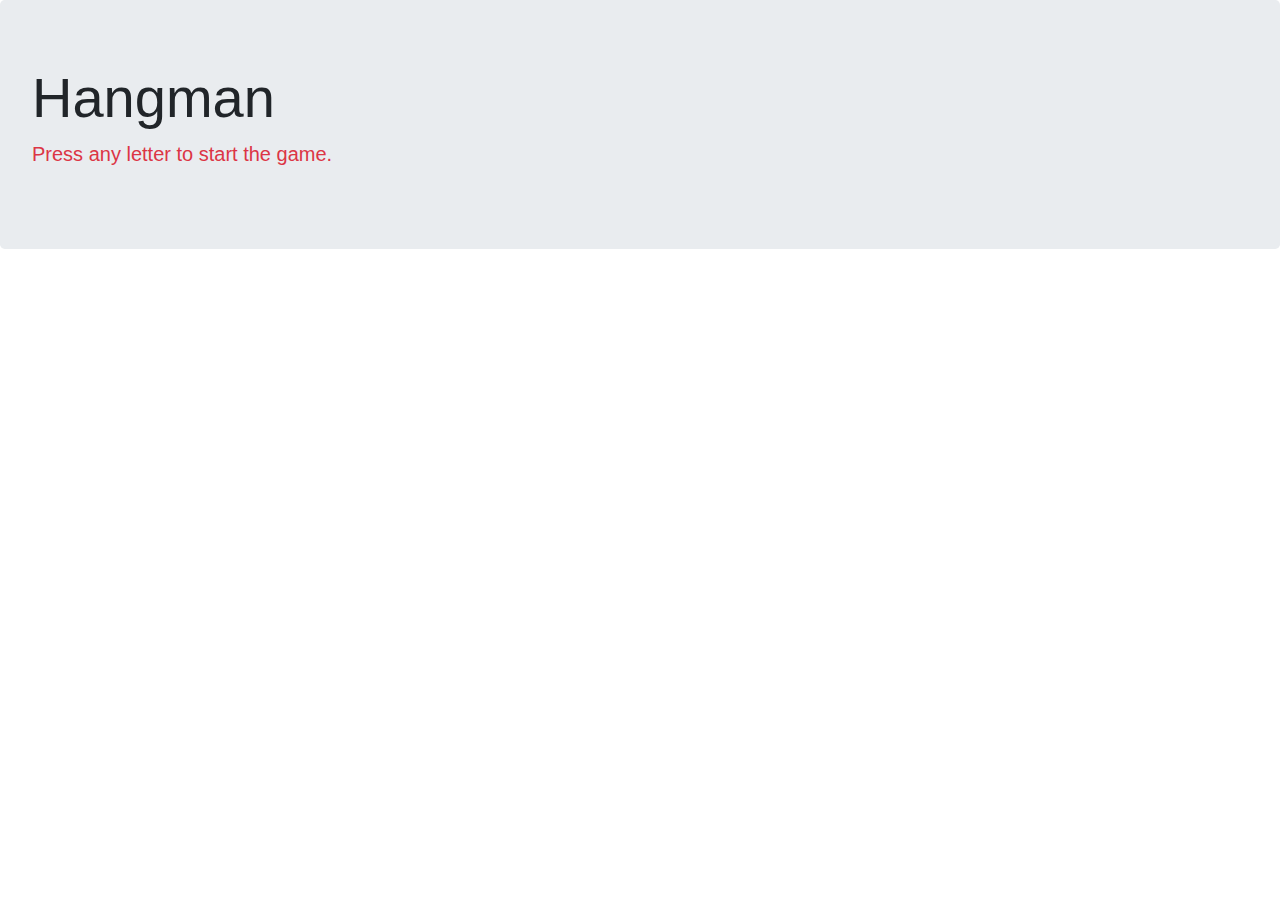
==== hangman.html @ 346b4904 "Hangman-Game" ====
<!DOCTYPE html>
<html lang="en">

<head>
    <meta charset="UTF-8">
    <meta name="viewport" content="width=device-width, initial-scale=1, shrink-to-fit=no">
    <meta http-equiv="X-UA-Compatible" content="ie=edge">
    <title>Beth Arnold</title>

    <link rel="stylesheet" href="https://maxcdn.bootstrapcdn.com/bootstrap/4.0.0/css/bootstrap.min.css" integrity="sha384-Gn5384xqQ1aoWXA+058RXPxPg6fy4IWvTNh0E263XmFcJlSAwiGgFAW/dAiS6JXm"
        crossorigin="anonymous">
    <link rel="stylesheet" href="assets/css/style.css">

</head>

<body >
<script src="assets/javascript/game3.js">
    </script>
    <div class="jumbotron">
        <h1 class="display-4">Hangman
        </h1>
        <p class="lead text-danger"> Press any letter to start the game.</p>
    </div>

    <!-- <h1>Guess a letter</h1> -->
    <!-- <input id="letter" type="text"> -->
    <!-- <input type="button" value="letter" onclick="Letter()"/> -->
    <!-- <p id="answer">
    </p>
    <p id="counter">
    </p>

    <p id="stat">
    </p> -->





</body>

</html>
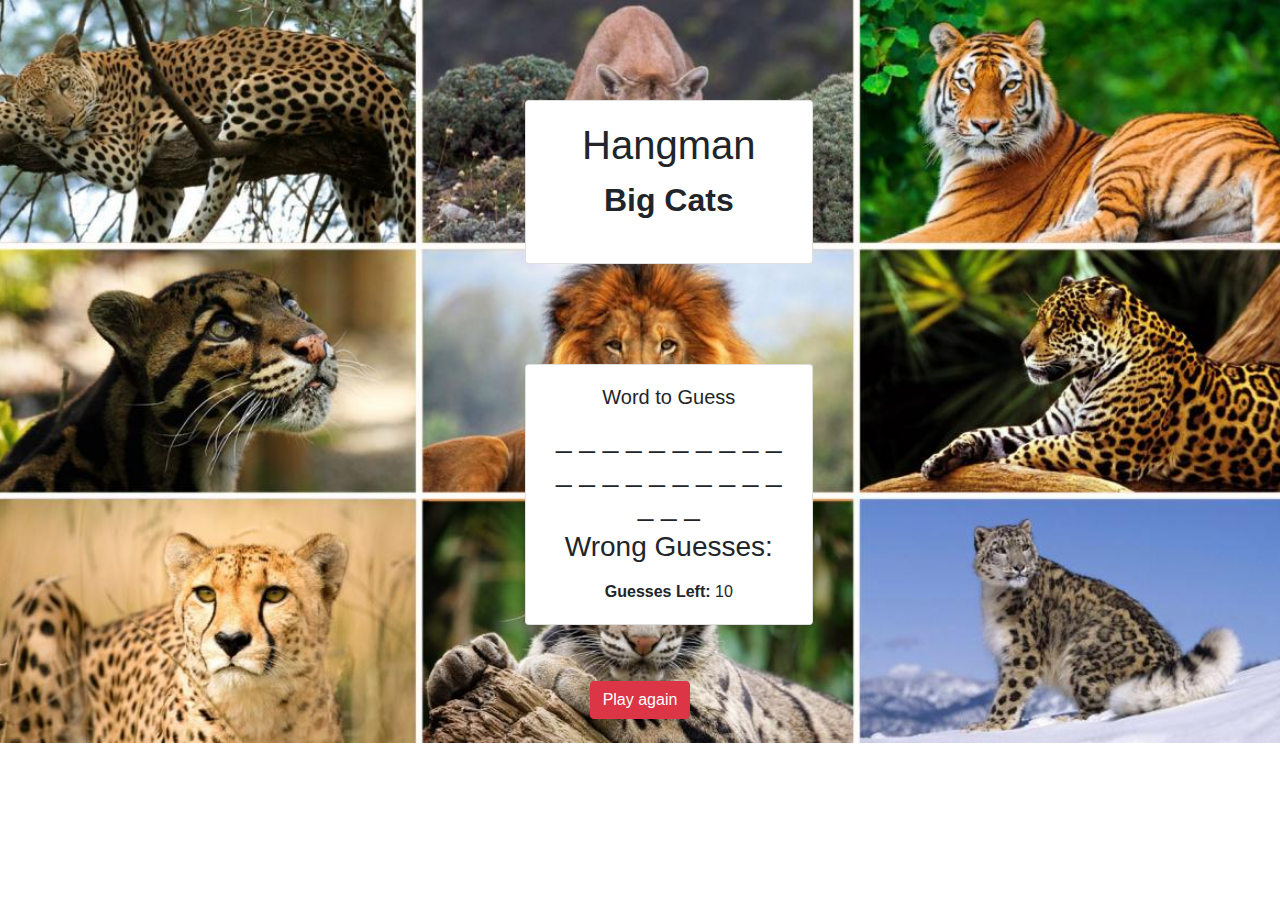
==== commit 02e10025: "Hangman-Game" ====
--- a/hangman.html
+++ b/hangman.html
@@ -13,30 +13,60 @@
 
 </head>
 
-<body >
-<script src="assets/javascript/game3.js">
+<body class="text-center">
+
+    <script src="assets/javascript/game3.js">
     </script>
-    <div class="jumbotron">
-        <h1 class="display-4">Hangman
-        </h1>
-        <p class="lead text-danger"> Press any letter to start the game.</p>
-    </div>
+    <form class="form-signin">
 
-    <!-- <h1>Guess a letter</h1> -->
-    <!-- <input id="letter" type="text"> -->
-    <!-- <input type="button" value="letter" onclick="Letter()"/> -->
-    <!-- <p id="answer">
-    </p>
-    <p id="counter">
-    </p>
+        <div class="card" style="width: 18rem;">
+            <div class="card-body">
+                <h1 class="card-title">Hangman</h1>
+                <h2 class="display-5">
+                    <strong>Big Cats</strong>
+                </h2>
+            </div>
 
-    <p id="stat">
-    </p> -->
+            <p id="you-win">
+                <strong></strong>
+            </p>
+        </div>
+
+        <div class="card" style="width: 18rem;">
+            <div class="card-body">
+                <h5 class="card-title">Word to Guess</h5>
+                <h3 id="word-blanks"></h3>
+                <div>
+                    <h1 class="h3 mb-3 font-weight-normal">Wrong Guesses:</h1>
+                    <span id="wrong-guesses"></span>
+                </div>
+
+                <div>
+                    <strong>Guesses Left: </strong>
+                    <span id="guesses-left"></span>
+                </div>
+
+            </div>
+        </div>
+
+        <h3 id="word-blanks"></h3>
 
 
 
+        <br>
+        <br>
+
+
+        <a href=index.html>
+            <button type="button" class="btn btn-danger">Play again</button>
+        </a>
+
+        <br><br>
+
+        <script type="text/javascript" src="assets/javascript/game3.js"></script>
 
 
 </body>
 
+
 </html>--- a/assets/css/style.css
+++ b/assets/css/style.css
@@ -0,0 +1,19 @@
+body {
+    background: url(../images/bigcats4.jpg) no-repeat center;
+    background-size: cover;
+}
+
+
+.card {
+    align-self: center;
+    margin-left: 41%;
+    margin-top: 100px;
+}
+
+.jumbotron {
+    height: 150px;
+    text-align: center;
+    margin: 0px;
+    padding: 20px;
+
+}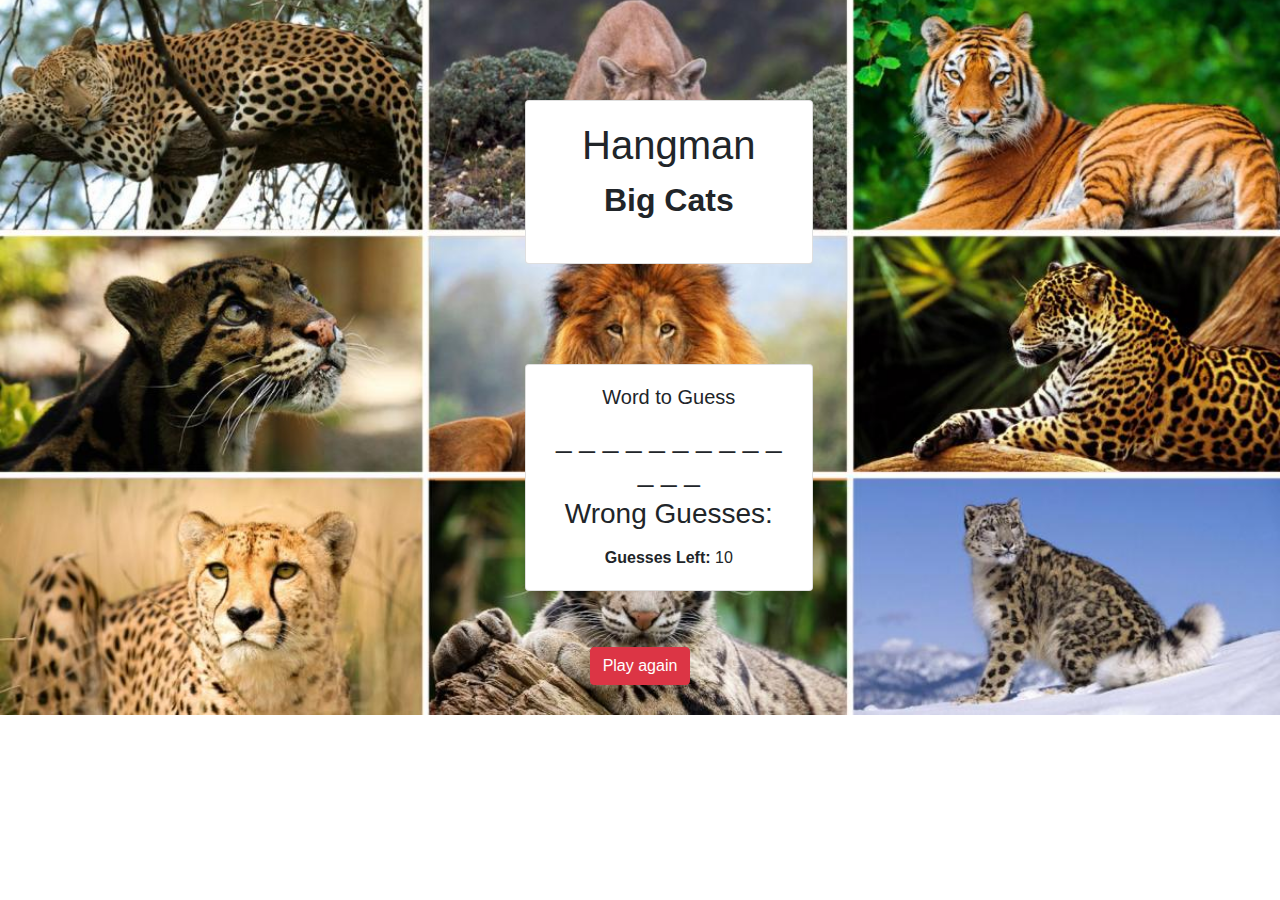
==== commit 55b67d75: "Hangman-Game" ====
--- a/hangman.html
+++ b/hangman.html
@@ -61,7 +61,8 @@
             <button type="button" class="btn btn-danger">Play again</button>
         </a>
 
-        <br><br>
+        <br>
+        <br>
 
         <script type="text/javascript" src="assets/javascript/game3.js"></script>
 
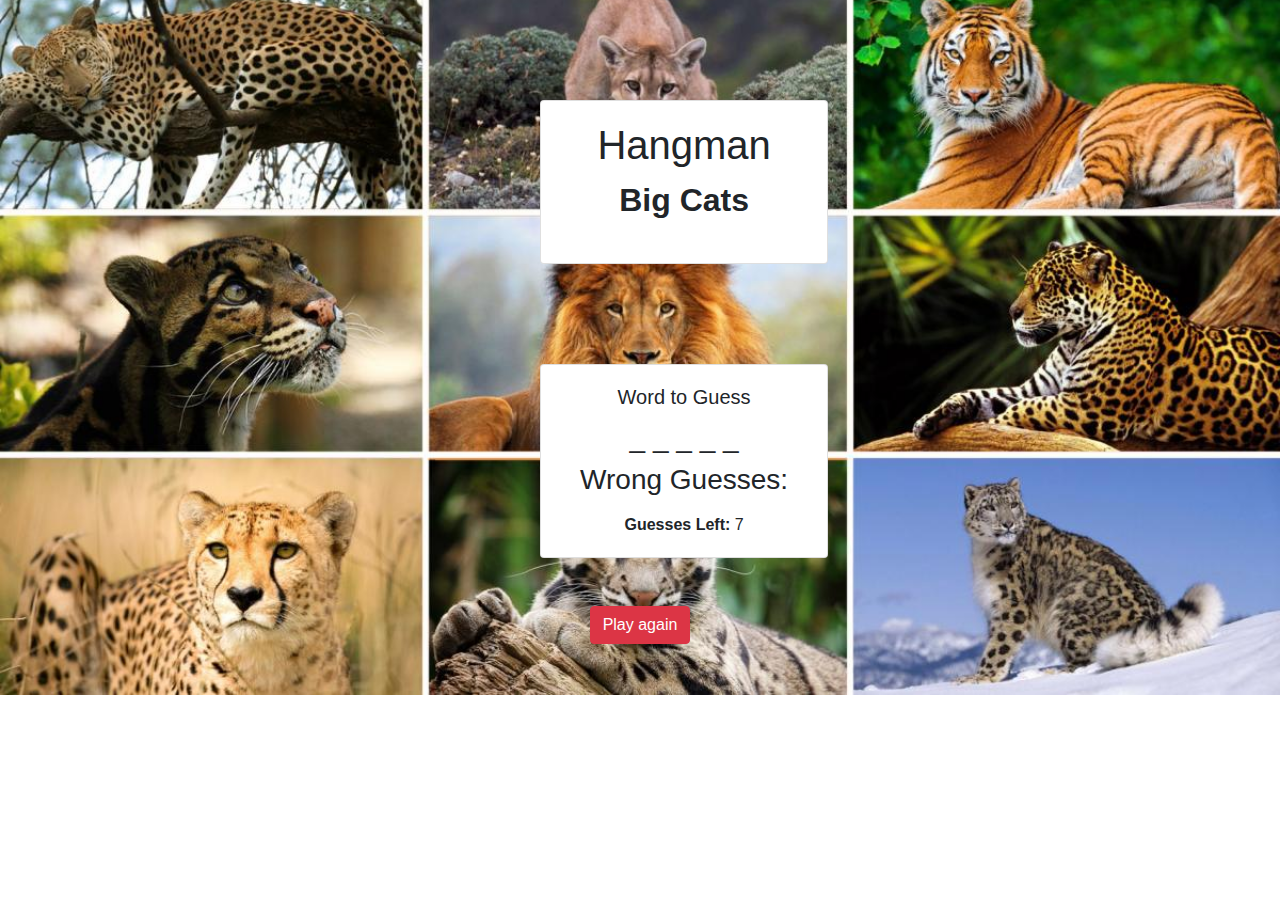
==== commit 1e356d51: "Hangman-Game" ====
--- a/hangman.html
+++ b/hangman.html
@@ -14,9 +14,10 @@
 </head>
 
 <body class="text-center">
+    <div class="container">
+    <div class="row">
+        <div class="col-md-12 col-sm-6"
 
-    <script src="assets/javascript/game3.js">
-    </script>
     <form class="form-signin">
 
         <div class="card" style="width: 18rem;">
@@ -35,7 +36,7 @@
         <div class="card" style="width: 18rem;">
             <div class="card-body">
                 <h5 class="card-title">Word to Guess</h5>
-                <h3 id="word-blanks"></h3>
+                <h3 id="blanks"></h3>
                 <div>
                     <h1 class="h3 mb-3 font-weight-normal">Wrong Guesses:</h1>
                     <span id="wrong-guesses"></span>
@@ -43,13 +44,13 @@
 
                 <div>
                     <strong>Guesses Left: </strong>
-                    <span id="guesses-left"></span>
+                    <span id="guessesRemaining"></span>
                 </div>
 
             </div>
         </div>
 
-        <h3 id="word-blanks"></h3>
+        <!-- <h3 id="word-blanks"></h3> -->
 
 
 
@@ -57,15 +58,17 @@
         <br>
 
 
-        <a href=index.html>
+        <a href=hangman.html>
             <button type="button" class="btn btn-danger">Play again</button>
         </a>
 
         <br>
         <br>
+    </div>
+</div>
+</div>
 
         <script type="text/javascript" src="assets/javascript/game3.js"></script>
-
 
 </body>
 
--- a/assets/css/style.css
+++ b/assets/css/style.css
@@ -11,7 +11,7 @@
 }
 
 .jumbotron {
-    height: 150px;
+    height: 130px;
     text-align: center;
     margin: 0px;
     padding: 20px;
